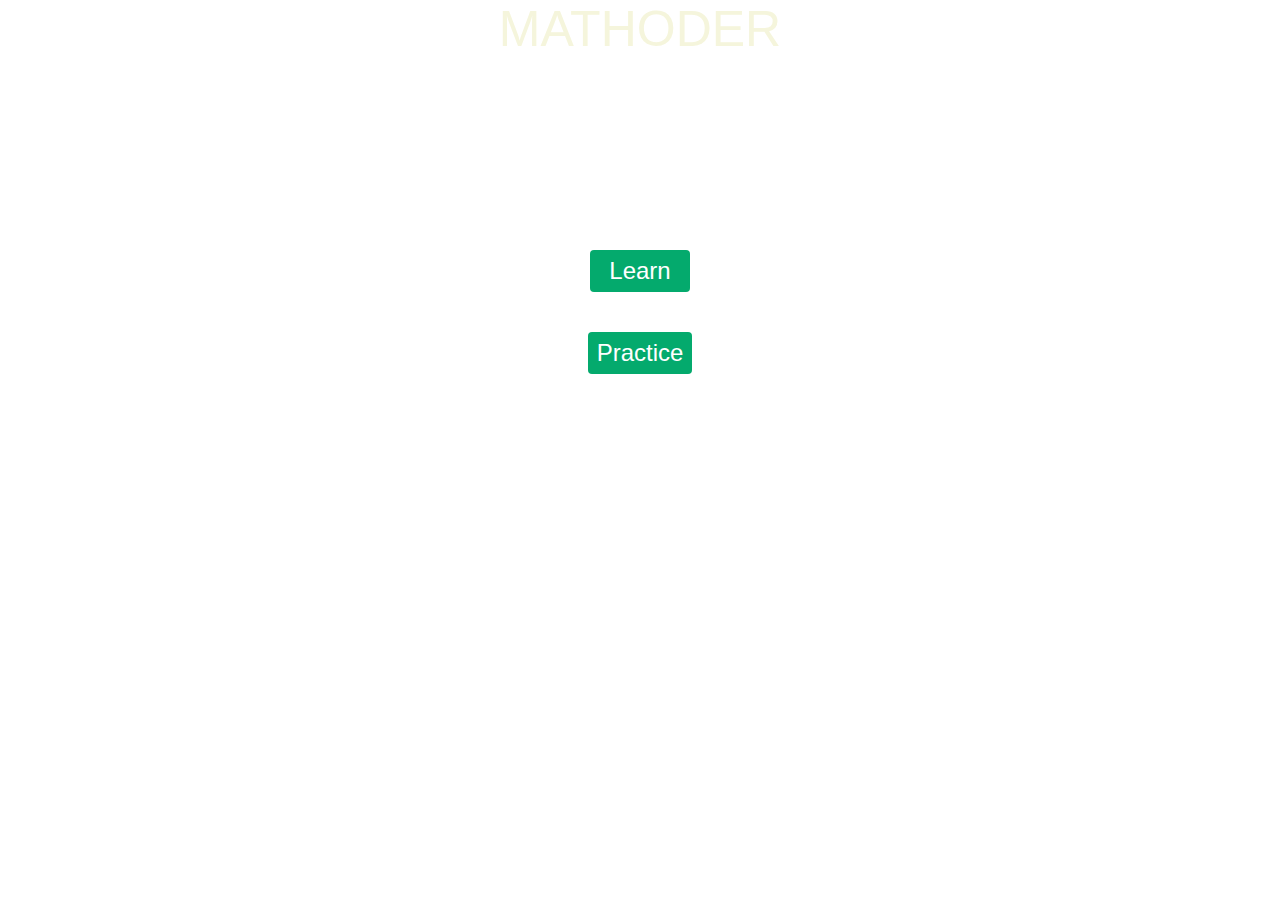
==== index.html @ 67075079 "Update and rename homepage.html to index.html" ====
<!DOCTYPE html>
<head>
    <title>
        Mathoder
    </title>
    <link rel="stylesheet" href="style/header.css">
    <link rel="stylesheet" href="style/general.css">
</head>
<body>
    <div class="background-img">

        <div class="learn"><button class="button1">Learn</button>
        </div>
        <div class="practice"><button class="button2">Practice</button>
        </div>
    </div>

    
    <div class="header">
        MATHODER
    </div>
   

  
</body>
---- style/header.css ----
.header{
    background-color: transparent;
    height: 60px;
    position: fixed;
    top: 0;
    right: 0;
    left: 0;
    font-family: sans-serif;
    font-size: 50px;
    display: flex;
    justify-content: center;
    color:beige;
    
    
}
---- style/general.css ----
body{
  margin:0;  
}
*{
    margin: 0;
    padding: 0;
}
.welcome{
    display: flex;
    justify-content: center;
    padding-top: 80px;
    font-size: 50px;
    color: #04aa78;
    background-color: transparent;


}

.learn{
    display: flex;
    justify-content: center;
    padding: 20px;
    padding-top: 250px;
}
.practice{
    display: flex;
    justify-content: center;
    padding: 20px;
}
.button1{

background-color: #04AA6D;
color: white;
border: none;
font-size: 24px;
border-radius: 4px;
padding: 7px 19px;

}
.button2{
    
background-color: #04AA6D;
color: white;
border: none;
font-size: 24px;
padding: 7px 9px;
border-radius: 4px;
}
.button1:hover{

    background-color: #038555;
}
.button2:hover{

    background-color: #038555;
   
}

.background-img{
    background-image: url(../photos/background.png);
    background-size: cover;
    background-repeat: no-repeat;
    height: 100vh;

}
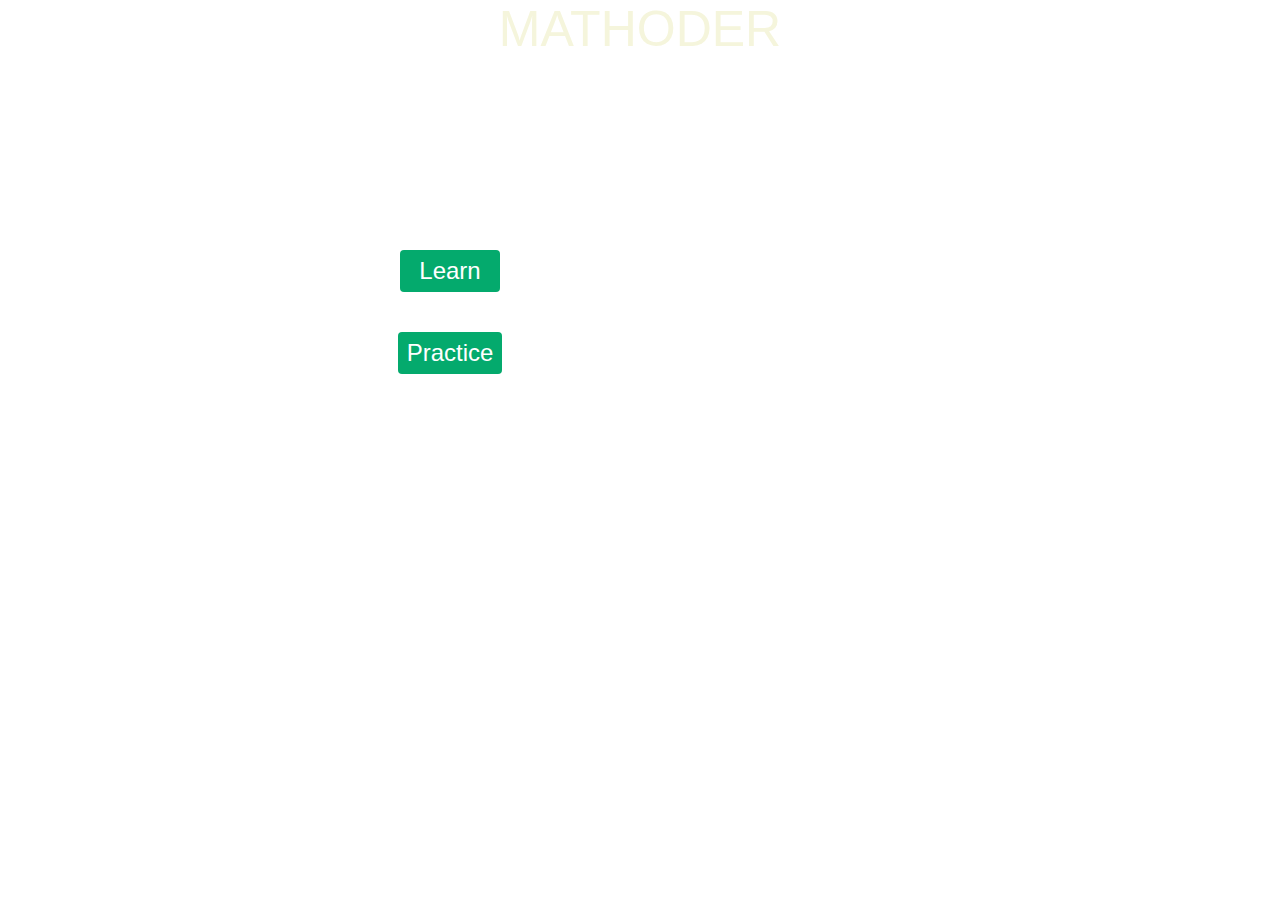
==== commit 276872b9: "Update index.html" ====
--- a/index.html
+++ b/index.html
@@ -1,5 +1,6 @@
 <!DOCTYPE html>
 <head>
+    <meta name="viewport" content="width=device-width,initial-scale=1"/>
     <title>
         Mathoder
     </title>
--- a/style/general.css
+++ b/style/general.css
@@ -61,5 +61,6 @@
     background-size: cover;
     background-repeat: no-repeat;
     height: 100vh;
+    width: 100vh;
 
-}+}
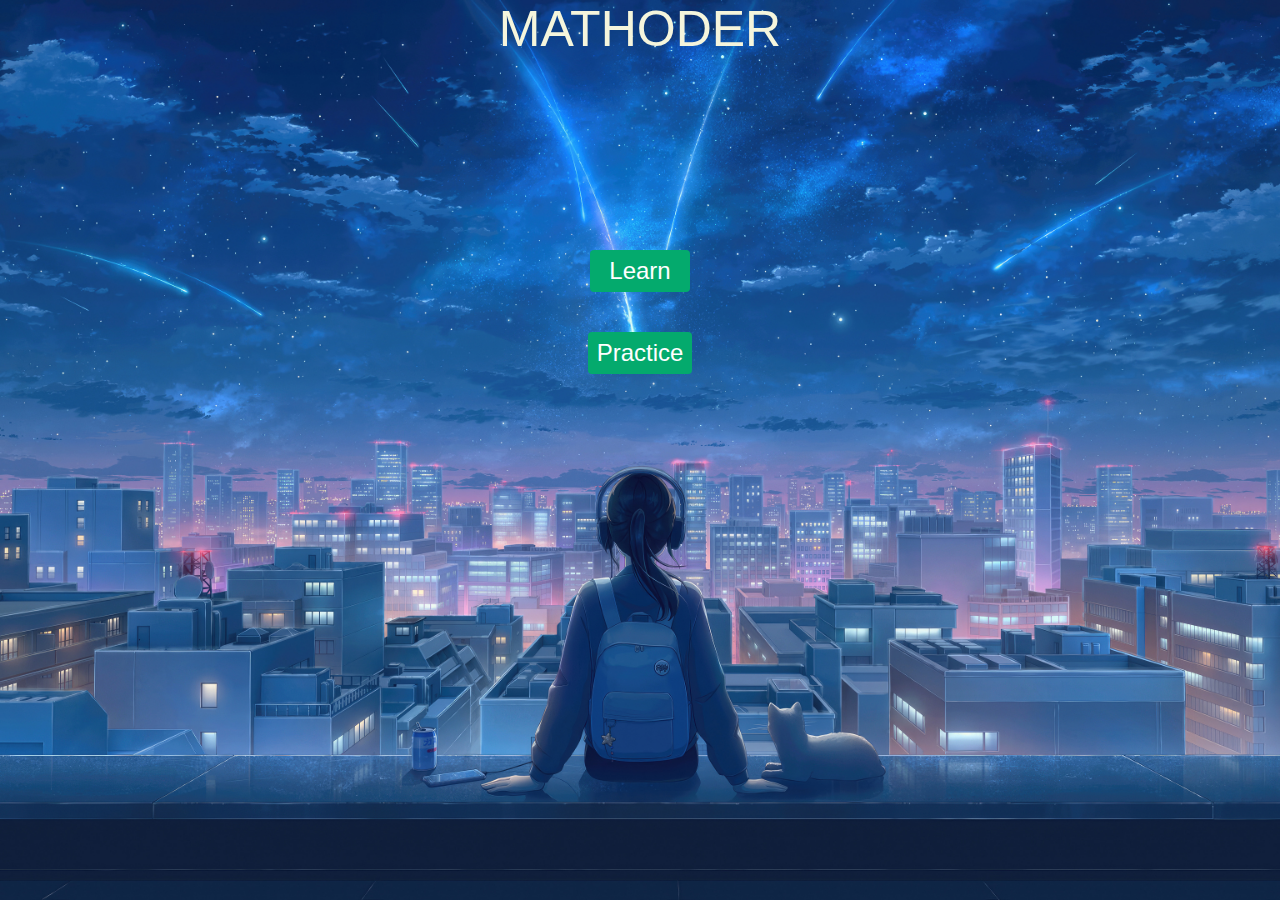
==== commit 89d72c4a: "Update index.html" ====
--- a/index.html
+++ b/index.html
@@ -1,6 +1,6 @@
 <!DOCTYPE html>
 <head>
-    <meta name="viewport" content="width=device-width,initial-scale=1"/>
+    <meta name="viewport" content="width=device-width,initial-scale=1, user-scalable=no">
     <title>
         Mathoder
     </title>
--- a/style/general.css
+++ b/style/general.css
@@ -25,6 +25,7 @@
 .practice{
     display: flex;
     justify-content: center;
+    align-content: center;
     padding: 20px;
 }
 .button1{
@@ -57,10 +58,45 @@
 }
 
 .background-img{
-    background-image: url(../photos/background.png);
+    background-image: url(../photos/background.jpeg);
     background-size: cover;
     background-repeat: no-repeat;
+    background-attachment:fixed;
+    background-position: center;
     height: 100vh;
-    width: 100vh;
 
 }
+
+@media screen and (max-width: 500px){
+  .header{
+    display: flex;
+    justify-content: center;
+    align-content: center;
+    font-size: 50px;
+    
+  }
+  .background-img{
+    background-image: url(../photos/background.jpeg);
+    background-size: cover;
+    background-repeat: no-repeat;
+    background-attachment:fixed;
+    background-position: center;
+    height: 100vh;
+    
+   
+  }
+  .learn{
+    display: flex;
+    justify-content: center;
+    align-content: center;
+    padding: 20px;
+    padding-top: 250px;
+  }
+
+  .practice{
+    display: flex;
+    justify-content: center;
+    align-content: center;
+    padding: 20px;
+  }
+}
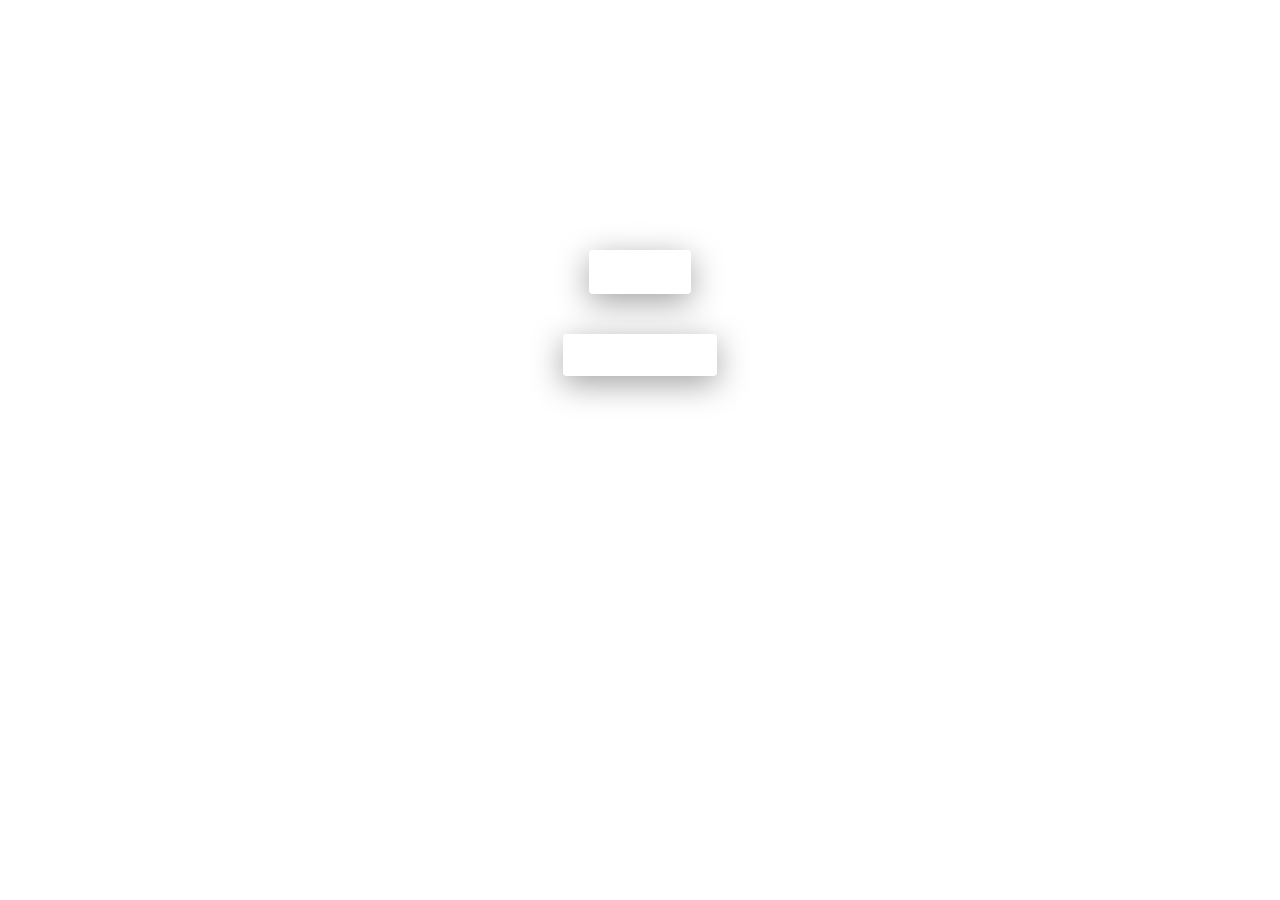
==== commit efe08493: "Update index.html" ====
--- a/index.html
+++ b/index.html
@@ -10,9 +10,9 @@
 <body>
     <div class="background-img">
 
-        <div class="learn"><button class="button1">Learn</button>
+        <div class="learn"><button class="button1" onclick=" alart(' Work is in progress\n come back later');">Learn</button>
         </div>
-        <div class="practice"><button class="button2">Practice</button>
+        <div class="practice"><button class="button2" onclick=" alart(' Work is in progress\n come back later');>Practice</button>
         </div>
     </div>
 
--- a/style/header.css
+++ b/style/header.css
@@ -1,15 +1,26 @@
 .header{
     background-color: transparent;
-    height: 60px;
+    height: 90px;
     position: fixed;
     top: 0;
     right: 0;
     left: 0;
     font-family: sans-serif;
-    font-size: 50px;
+    font-size: 80px;
+   
     display: flex;
     justify-content: center;
-    color:beige;
+    color: transparent;
+    -webkit-text-stroke: 1px #fff;
+    background: url(../photos/back.png);
     
+    -webkit-background-clip: text;
+    background-position:- 0 0;
     
+    animation: back 20s linear infinite;
 }
+
+   @keyframes back{ 
+    100%{ background-position: 2000px 0;
+        }
+   }
--- a/style/general.css
+++ b/style/general.css
@@ -1,5 +1,8 @@
 body{
   margin:0;  
+  overflow-x: hidden; 
+  overflow-y: hidden;
+  font-family: sans-serif, serif;
 }
 *{
     margin: 0;
@@ -30,9 +33,13 @@
 }
 .button1{
 
-background-color: #04AA6D;
-color: white;
-border: none;
+background: linear-gradient(135deg, rgba(255, 255, 255, 0.1), rgba(255, 255, 255, 0));
+ backdrop-filter: blur(10px);
+ -webkit-backdrop-filter: blur(10px);
+  border-radius: 20px;
+  border:1px solid rgba(255, 255, 255, 0.18);
+ box-shadow: 0 8px 32px 0 rgba(0, 0, 0, 0.37);
+  color: white;
 font-size: 24px;
 border-radius: 4px;
 padding: 7px 19px;
@@ -40,13 +47,20 @@
 }
 .button2{
     
-background-color: #04AA6D;
+background: linear-gradient(135deg, rgba(255, 255, 255, 0.1), rgba(255, 255, 255, 0));
+  backdrop-filter: blur(10px);
+  -webkit-backdrop-filter: blur(10px);
+  border-radius: 20px;
+border:1px solid rgba(255, 255, 255, 0.18);
+box-shadow: 0 8px 32px 0 rgba(0, 0, 0, 0.37);
+
 color: white;
 border: none;
 font-size: 24px;
 padding: 7px 9px;
 border-radius: 4px;
 }
+
 .button1:hover{
 
     background-color: #038555;
@@ -58,7 +72,7 @@
 }
 
 .background-img{
-    background-image: url(../photos/background.jpeg);
+    background-image: url(../photos/background.png);
     background-size: cover;
     background-repeat: no-repeat;
     background-attachment:fixed;
@@ -72,7 +86,7 @@
     display: flex;
     justify-content: center;
     align-content: center;
-    font-size: 50px;
+    font-size: 60px;
     
   }
   .background-img{
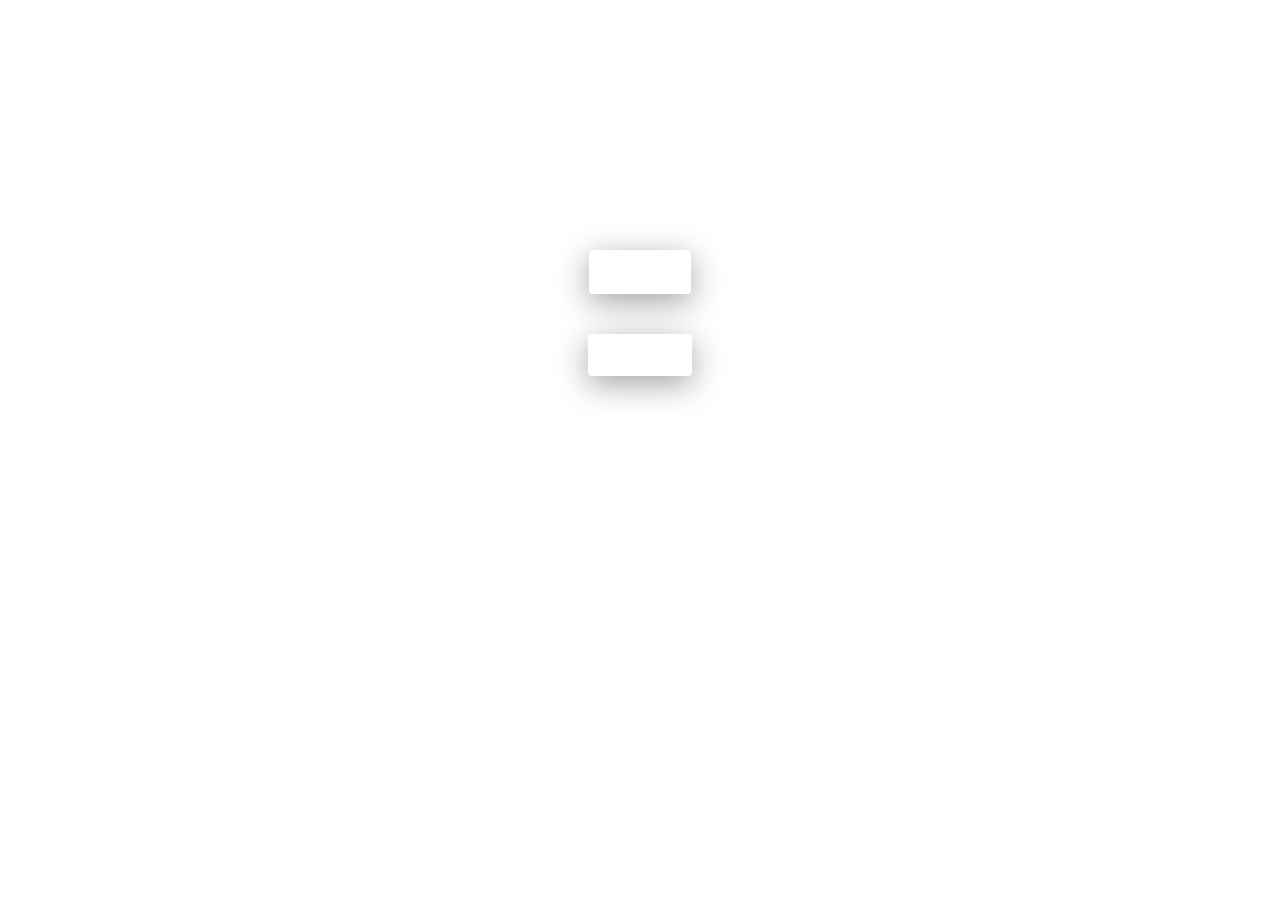
==== commit 1d15121d: "Update index.html" ====
--- a/index.html
+++ b/index.html
@@ -12,7 +12,7 @@
 
         <div class="learn"><button class="button1" onclick=" alart(' Work is in progress\n come back later');">Learn</button>
         </div>
-        <div class="practice"><button class="button2" onclick=" alart(' Work is in progress\n come back later');>Practice</button>
+        <div class="practice"><button class="button2" onclick=" alart(' Work is in progress\n come back later');">Practice</button>
         </div>
     </div>
 
